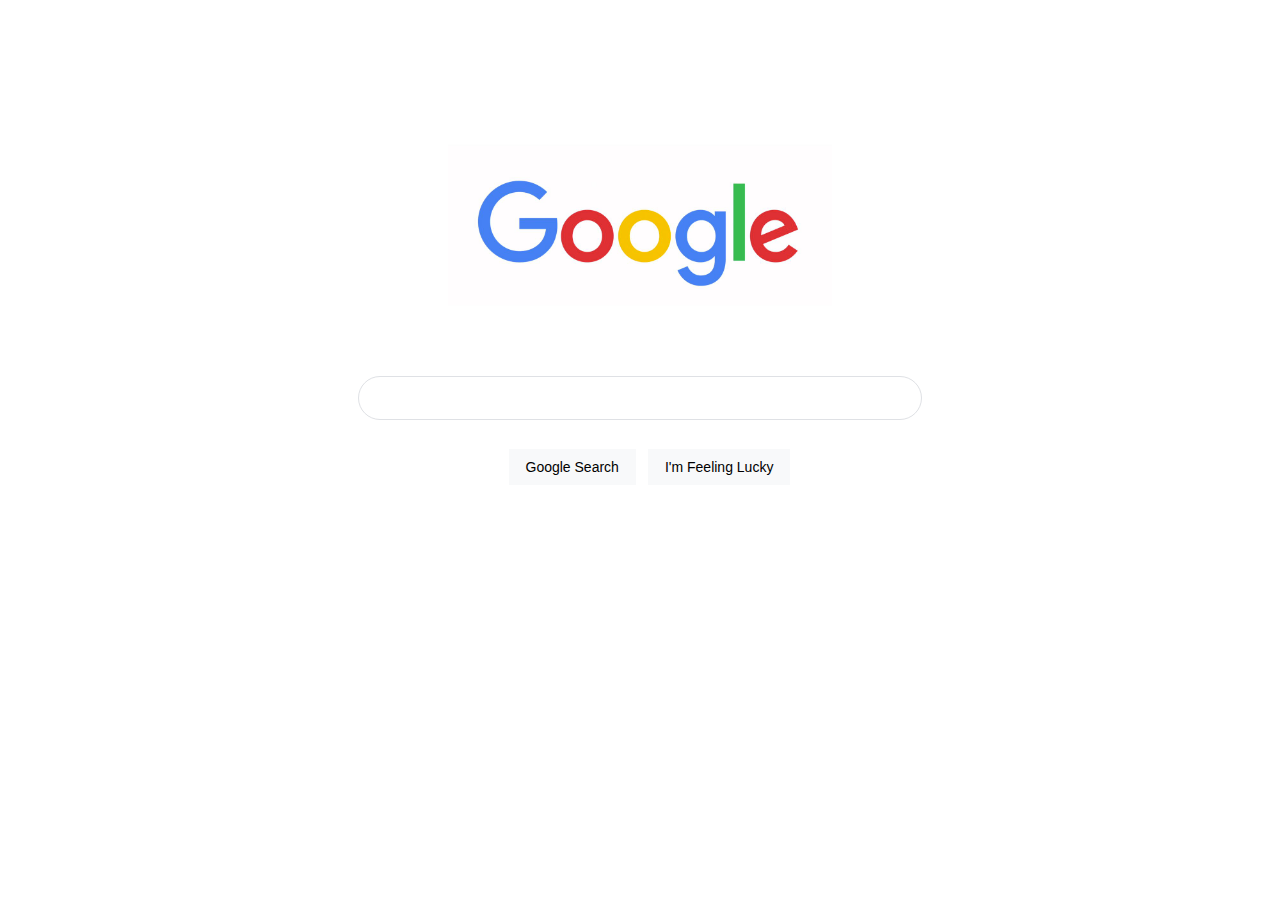
==== index.html @ 5d4acfd1 "first commit" ====
<!DOCTYPE html>
<html lang="en">

<head>
    <meta charset="UTF-8">
    <meta http-equiv="X-UA-Compatible" content="IE=edge">
    <meta name="viewport" content="width=device-width, initial-scale=1.0">
    <link rel="stylesheet" href="./style.css">
    <title>Google Clone</title>
</head>

<body>
    <img src="./google2.0.0.jpg" />
    <input type="text">
    <button>Google Search</button>
    <button>I'm Feeling Lucky</button>

</body>

</html>
---- style.css ----
body,
html {
    margin: 0;
    padding: 0;
}

img {
    width: 30%;
    display: block;
    margin: 100px auto 20px;
    min-width: 272px;
}

input {
    box-sizing: border-box;
    display: block;
    border-radius: 24px;
    border: 1px solid rgb(223, 225, 229);
    height: 44px;
    margin: 0 auto 29px;
    max-width: 564px;
    width: 90%;
    padding-left: 30px;
    font-size: 16px;
}

button {
    box-sizing: border-box;
    margin-top: 0;
    padding: 0 16px;
    font-size: 14px;
    height: 36px;
    background-color: #f8f9fa;
    border: 1px solid #f8f9fa;
    cursor: pointer;
}

button:first-of-type {
    margin-right: 8px;
    margin-left: calc(50% - 131.5px);
}

button::hover {
    cursor: pointer;
}
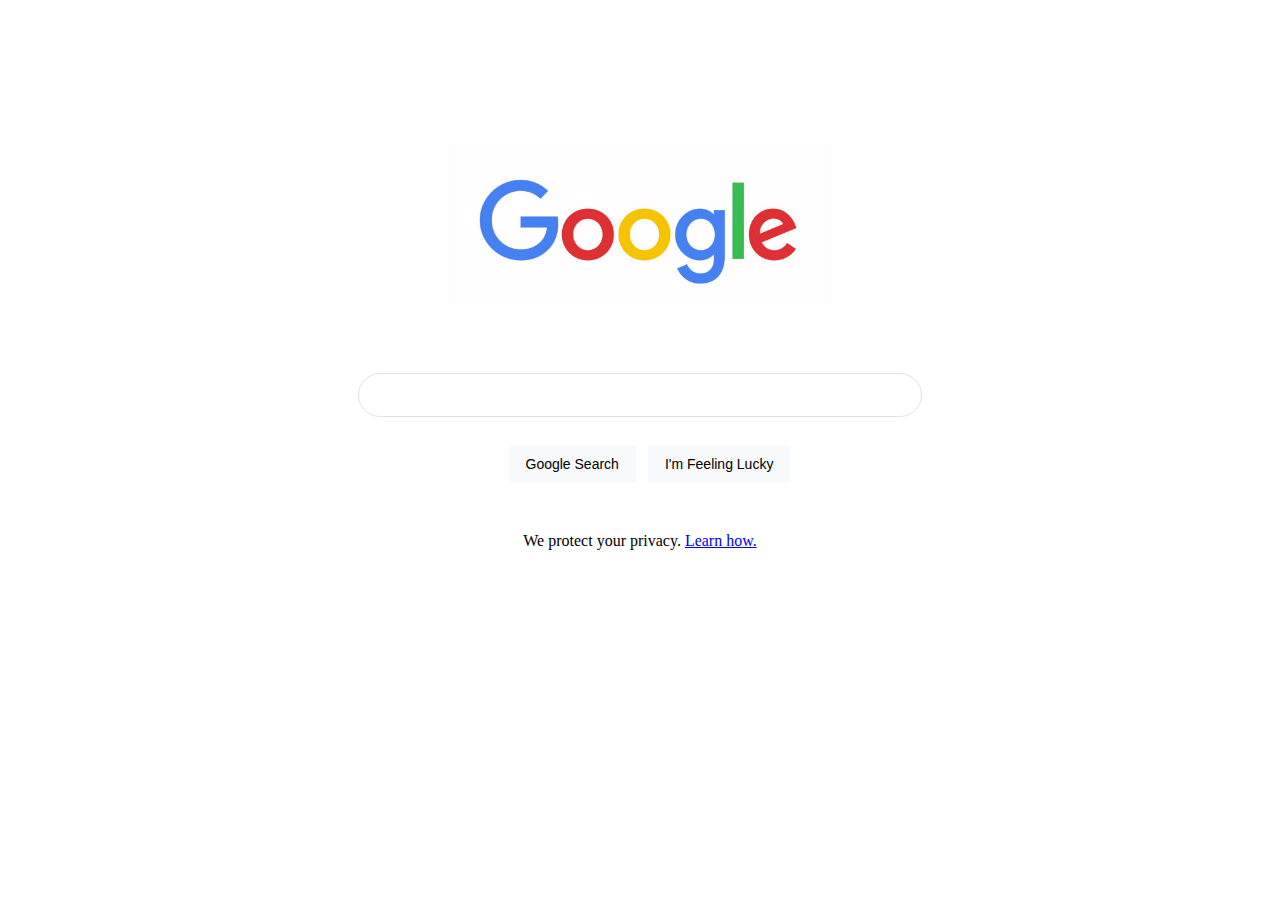
==== commit 4483d31a: "added privacy policy" ====
--- a/index.html
+++ b/index.html
@@ -14,7 +14,7 @@
     <input type="text">
     <button>Google Search</button>
     <button>I'm Feeling Lucky</button>
-
+    <p>We protect your privacy. <a href="blog.html" target="_blank">Learn how.</a></p>
 </body>
 
 </html>--- a/style.css
+++ b/style.css
@@ -1,5 +1,6 @@
 body,
-html {
+html,
+{
     margin: 0;
     padding: 0;
 }
@@ -42,4 +43,10 @@
 
 button::hover {
     cursor: pointer;
+}
+
+p {
+    margin: 0 auto;
+    text-align: center;
+    padding: 50px;
 }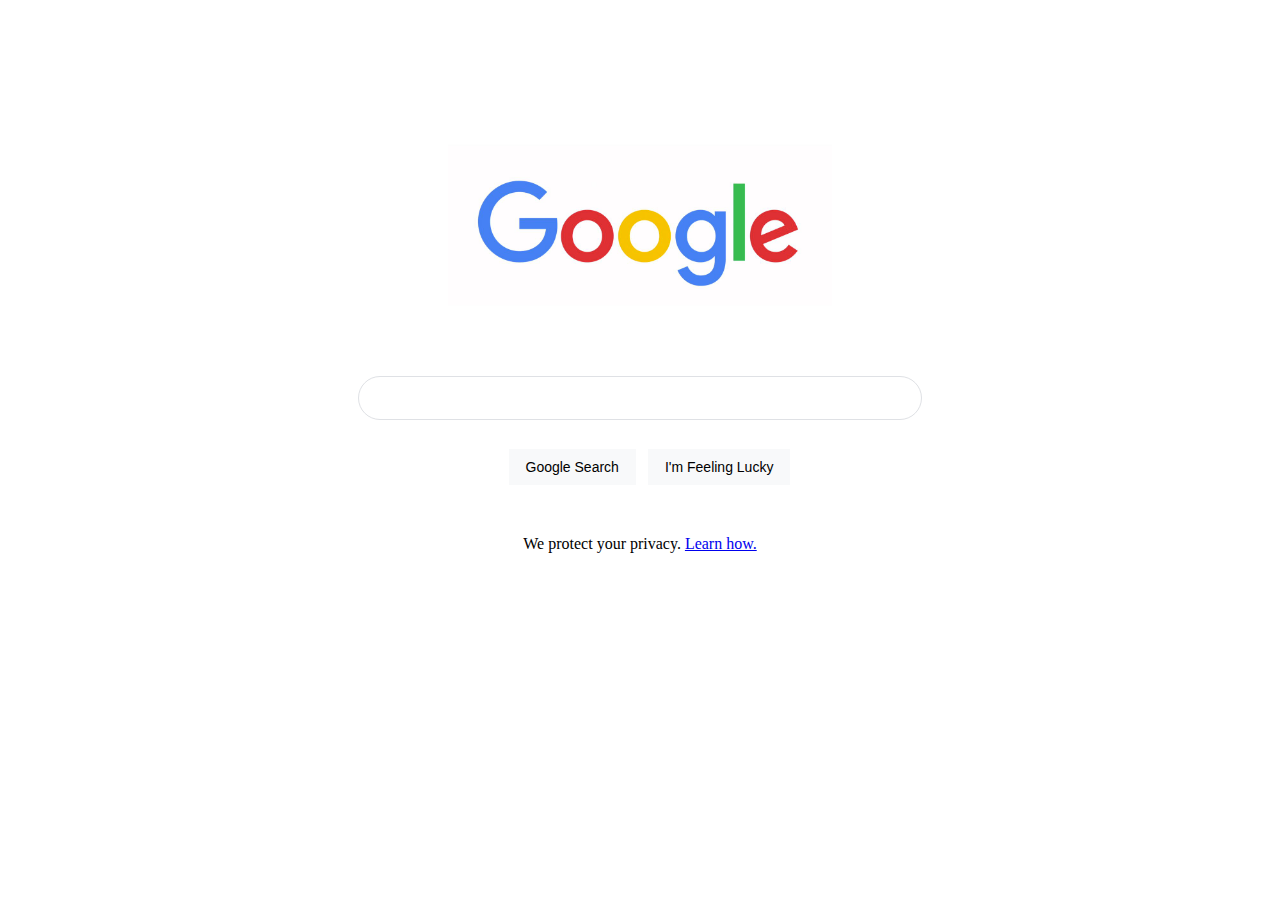
==== commit 9c5d5699: "added script" ====
--- a/index.html
+++ b/index.html
@@ -16,5 +16,6 @@
     <button>I'm Feeling Lucky</button>
     <p>We protect your privacy. <a href="blog.html" target="_blank">Learn how.</a></p>
 </body>
+<script src="./script.js"></script>
 
 </html>--- a/style.css
+++ b/style.css
@@ -1,6 +1,5 @@
 body,
-html,
-{
+html {
     margin: 0;
     padding: 0;
 }
